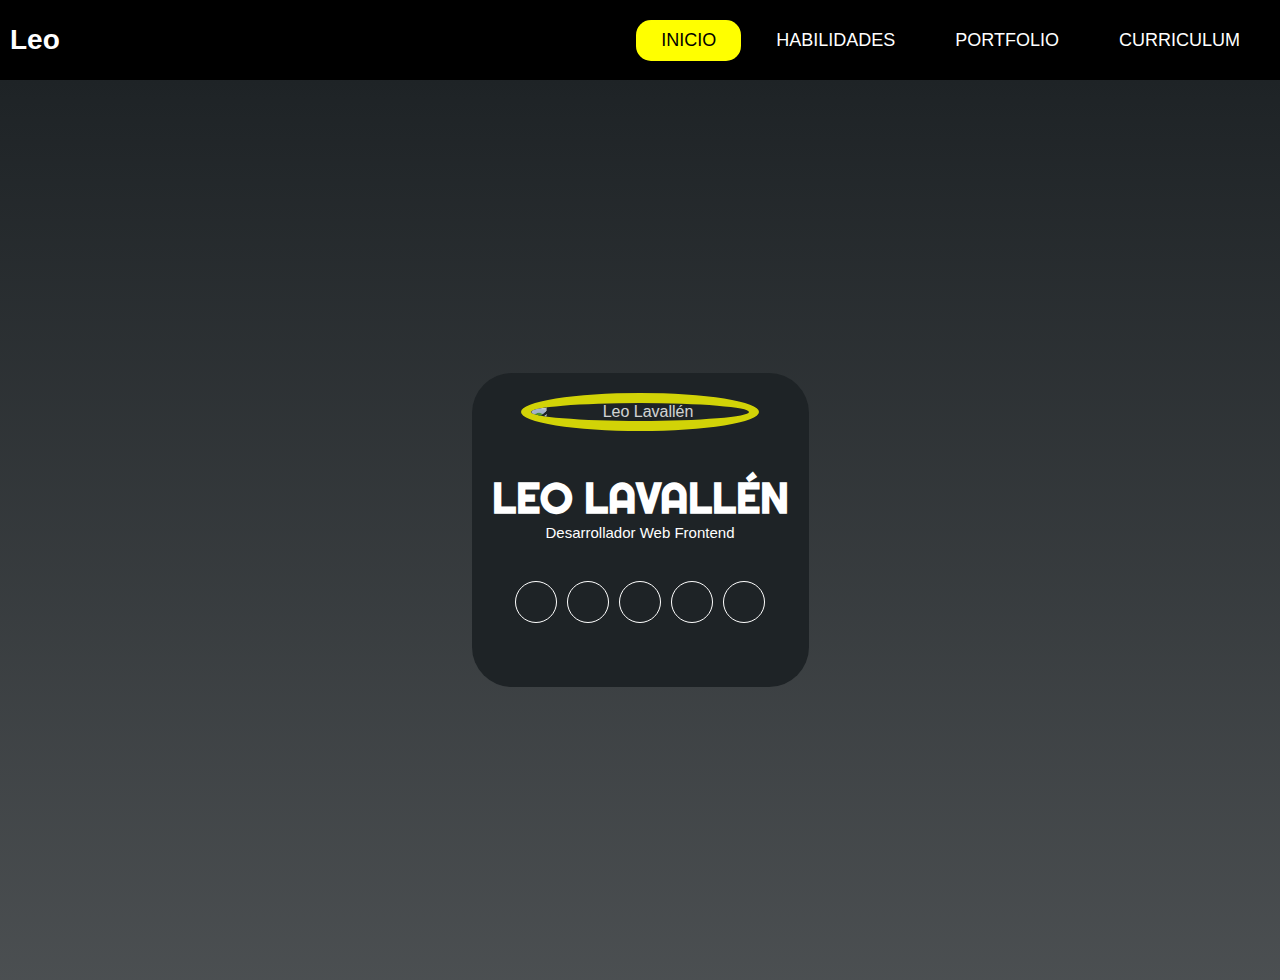
==== index.html @ 604346c0 "initial commit" ====
<!DOCTYPE html>
<html lang="en">
<head>
	<meta charset="UTF-8">
        <meta http-equiv="X-UA-Compatible" content="IE=edge">
        <meta name="viewport" content="width=device-width, initial-scale=1.0">
        <link rel="stylesheet" href="https://cdnjs.cloudflare.com/ajax/libs/font-awesome/6.1.2/css/all.min.css" integrity="sha512-1sCRPdkRXhBV2PBLUdRb4tMg1w2YPf37qatUFeS7zlBy7jJI8Lf4VHwWfZZfpXtYSLy85pkm9GaYVYMfw5BC1A==" crossorigin="anonymous" referrerpolicy="no-referrer" />
        <link rel="stylesheet" href="styles.css">
	<title>Leo Lavallén</title>
</head>
<body>
	<header>
		<div class="logo">Leo</div>
		    <div class="bars">
		   	    <div class="line"></div>
		   	    <div class="line"></div>
		   	    <div class="line"></div>
		    </div>
        </div>

        <nav class="nav-var">
        	<ul>
        		<li>
        			<a href="#" class="active">INICIO</a>
        		</li>
        		<li>
        			<a href="habilidades.html">HABILIDADES</a>
        		</li>
        		<li>
        			<a href="portfolio.html">PORTFOLIO</a>
        		</li>
        		<li>
        		        <a href="curriculum.html">CURRICULUM</a>
        		</li>
                 <!-- POR TERMINAR
        		<li>
        		         <a href="contacto.html">CONTACTO</a>
        		</li>
                -->
        	</ul>
        	
        </nav>
	</header>
            <div>
                <section id="inicio" class="inicio">
                <div class="contenido-banner">
                    <div class="contenedor-img">
                        <img src="img/perfil.png" alt="Leo Lavallén">
                    </div>
                    <h1>LEO LAVALLÉN</h1>
                    <h2>Desarrollador Web Frontend</h2>
                    <div class="redes">
                        <a href="https://www.linkedin.com/in/leo-lavall%C3%A9n/"><i class="fa-brands fa-linkedin-in"></i>
                        <a href="https://www.facebook.com/profile.php?id=100004922869039"><i class="fa-brands fa-facebook-f"></i>
                        <a href="https://www.instagram.com/leo_lavallen/"><i class="fa-brands fa-instagram"></i>
                        <a href="#"><i class="fa-brands fa-github"></i>
                        <a href="#"><i class="fa-solid fa-rss"></i></a>
                    </div>
                </div>
                </section>
            </div>  
	<script src="script.js"></script>
</body>
</html>
---- styles.css ----
@import url('https://fonts.googleapis.com/css2?family=Righteous&family=Work+Sans:wght@100;300;400;600;800&display=swap');
*{
	margin: 0;
	padding: 0;
	list-style: none;
	text-decoration: none;
	font-family: Arial, Helvetica, sans-serif;
	box-sizing: border-box;
}

html{
    /* me permite deslizar cuando hago clic en los links del menu */
    scroll-behavior: smooth;
}

header{
	width: 100%;
	height: 80px;
	background-color: black;
	display: flex;
	align-items: center;
	justify-content: space-between;
	padding: 0 10px;
}

.logo{
	font-size: 28px;
	font-weight: bold;
	color: white;
}

.bars{
	display: none;
}

.nav-var ul{
	display: flex;
}

.nav-var ul li a{
	display: block;
	color: white;
	font-size: 18px;
	padding: 10px 25px;
	border-radius: 15px;
	transition: 0.2s;
	margin: 0 5px;
}

.nav-var ul li a:hover{
	color: black;
	background-color: yellow;
}

.nav-var ul li a.active{
	color: black;
	background-color: yellow;
}

@media(max-width:900px){
	
	header{
		padding: 0px 30px;
	}

    .bars{
    	display: block;
    	cursor: pointer;
    }

	.bars .line{
		width: 30px;
		height: 3px;
		background-color: white;
		margin: 6px 0px;
	}

	.nav-var{
		height: 0px;
		position: absolute;
		top: 80px;
		left: 0;
		right: 0;
		width: 100vw;
		background-color: black;
		transition: 0.5s;
		overflow: hidden;
		position: fixed;
        width: 100%;
        z-index: 9999;
	}

	.nav-var.active{
		height: 450px;
	}

	.nav-var ul{
		display: block;
		width: fit-content;
		margin: 80px auto 0 auto;
		text-align: center;
		transition: 0.5s;
		opacity: 0;
	}

	.nav-var.active ul{
		opacity: 1;
	}

	.nav-var ul li a{
		margin-bottom: 20px;
	}
}

/* SECCION I N I C I O */

.inicio{
    background: linear-gradient(to top, rgba(30,35,38,.8), rgba(30,35,38,1)),
    url(img/fondo.jpg);
    background-size: cover;
    height: 100vh;
    color: #fff;
    display: flex;
    align-items: center;
    width: 100%;
}

.inicio .contenido-banner{
    padding: 20px;
    background-color: #1e2326;
    max-width: 350px;
    margin: auto;
    text-align: center;
    border-radius: 40px;
}
.inicio .contenido-banner img{
    margin-top: 40px;
    border: 10px solid yellow;
    display: block;
    width: 80%;
    margin: auto;
    border-radius: 100%;
}
.inicio .contenido-banner h1{
    margin-top: 40px;
    font-size: 42px;
    font-family: 'Righteous';
}
.inicio .contenido-banner h2{
    font-size: 15px;
    font-weight: normal;
}
.inicio .contenido-banner .redes a{
    color: #fff;
    display: inline-block;
    text-decoration: none;
    border: 1px solid #fff;
    border-radius: 100%;
    width: 42px;
    height: 42px;
    line-height: 42px;
    margin: 40px 5px;
    font-size: 20px;
    transition: .3s;
}
.inicio .contenido-banner .redes a:hover{
    background-color: yellow;
}

/* SECCION HABILIDADES */
.galery{
  display: flex;
  justify-content: center;
  align-items: center;
  height: 100vh;
}

.gallery img {
  max-width: 100%;
  height: auto;
}

.st{
  display: flex;
  width: 600px;
  height: 430px;
  border: solid black;
}

section img{
  width: 0px;
  flex-grow: 1;
  object-fit: cover;
  opacity: .8;
  transition: .5s ease;
}
section img:hover{
  cursor: crosshair;
  width: 300px;
  opacity: 1;
  filter: contrast(120%);
}

.background-image{
  position: fixed;
  top: 0;
  left: 0;
  width: 100%;
  height: 100%;
  background: linear-gradient(to top, rgba(30,35,38,.8), rgba(30,35,38,1)),
  url(img/fondo.jpg);
  background-size: cover;
  background-position: center;
  z-index: -1;
}

h1{
	color: white;
	text-shadow: 1px 2px 3px black, 0 0 25 blue, 0 0 5px blue;
	text-align: center;
	font-family: Arial, Helvetica, sans-serif;
}

div.galeria{
	margin: 10px 20px;
	box-shadow: 0 4px 8px 0 lightskyblue, 0 6px 20px 0 rgba(0,0,0,0.19);
	float: left;
	width: 350px;
}
   

div.galeria img{
	width: 100%;
	height: auto;
	position: relative;
}

div.galeria:hover{
	border: 1px solid lightcoral;
	transform: rotate(-3deg);
}

div.pie{
	text-align: center;
	text-shadow: 2px 2px 5px black;
	padding: 10px;
    color: white;
    font-size: 20px;
}

.sobremi{
    background-color: #1e2326;
    color: #fff;
    padding: 50px 20px;
    width: 100%;
}
.sobremi .contenido-seccion{
    max-width: 1100px;
    margin: auto;
}
.sobremi h2{
    font-size: 48px;
    font-family: 'Righteous';
    text-align: center;
    padding: 20px 0;

}
.sobremi .contenido-seccion p{
    font: 18px;
    line-height: 22px;
    margin-bottom: 20px;
}
.sobremi .contenido-seccion p span{
    color: #1CB698;
    font-weight: bold;
}
.sobremi .fila{
    display: flex;
}
.sobremi .fila .col
{
    width: 100%;
}
.sobremi .fila .col h3{
    font-size: 28px;
    font-family: 'Righteous';
    margin-bottom: 25px;
}
.sobremi .fila .col ul{
    list-style: none;
}
.sobremi .fila .col ul li{
    margin: 12px 0;
}
.sobremi .fila .col ul li strong{
    display: inline-block;
    color: #1CB698;
    width: 130px;
}
.sobremi .fila .col ul li span{
    background-color: #1CB698;
    padding: 3px;
    font-weight: bold;
    border-radius: 5px;
}
.sobremi .fila .col .contenedor-intereses{
    display: flex;
    flex-wrap: wrap;
}
.sobremi .fila .col .contenedor-intereses .interes{
    width: 100px;
    height: 100px;
    background-color: #252A2E;
    border-radius: 10px;
    margin: 0 15px 15px 0;
    display: flex;
    flex-direction: column;
    align-items: center;
    justify-content: center;
    transition: .3s;
}.sobremi .fila .col .contenedor-intereses .interes:hover{
    background-color: #1CB698;
}
.sobremi .fila .col .contenedor-intereses .interes i{
    font-size: 30px;
    margin-bottom: 10px;
}
.sobremi button{
    cursor: pointer;
    background-color: transparent;
    border: 2px solid #fff;
    width: fit-content;
    display: block;
    margin: 20px auto;
    padding: 10px 22px;
    font-size: 16px;
    color: #fff;
    position: relative;
    z-index: 10;
}
.sobremi button .overlay{
    position: absolute;
    top: 0;
    left: 0;
    width: 0;
    height: 100%;
    background-color: #1CB698;
    z-index: -1;
    transition: 1s;
}
.sobremi button:hover .overlay{
    width: 100%;
}

/* HABILIDADES H1 */

.habilidades{
  display: flex;
  flex-direction: column;
  align-items: center;
  justify-content: center;
  height: 50vh; /* Ajusta la altura según tus necesidades */
  border: 4px solid black;
  margin: 0px 330px 330px;
  background-color: yellow;
  border-radius: 10px;
}

.habilidades h1{
    color: black;
    font-size: 50px;
    text-align: left;
}

/* SECCION RESPONSIVE */
@media screen and (max-width:980px){
    nav{
        display: none;
    }
    .nav-responsive{
        display: block;
    }
    nav.responsive{
        display: block;
        position: absolute;
        right: 0;
        top: 75px;
        background-color: #252A2E;
        width: 180px;
    }
    nav.responsive ul{
        display: block !important;
    }
    nav.responsive ul li{
        border-bottom: 1px solid #fff;
        padding: 10px 0;
    }
}
@media screen and (max-width:700px){
    .sobremi .fila{
        display: block;
    }
    .sobremi .fila .col{
        width: fit-content;
    }

    .skills .fila{
        display: block;
    }
    .skills .fila .col{
        width: 100%;
    }
    .skills .fila .col .barra-skill{
        width: 100%;
    }

    .curriculum .fila{
        display: block;
    }
    .curriculum .fila .col{
        width: 90%;
    }
    .curriculum .fila .derecha{
        margin-left: 20px;
    }

    .portfolio .galeria{
        display: block;
        width: 100%;
    }
    .portfolio .galeria .proyecto{
        max-width: 100%;
    }
    .portfolio .galeria .proyecto img{
        width: 100%;
    }
    .contacto .fila{
        display: block;
    }
    .contacto .fila .col{
        width: 100%;
    }
}
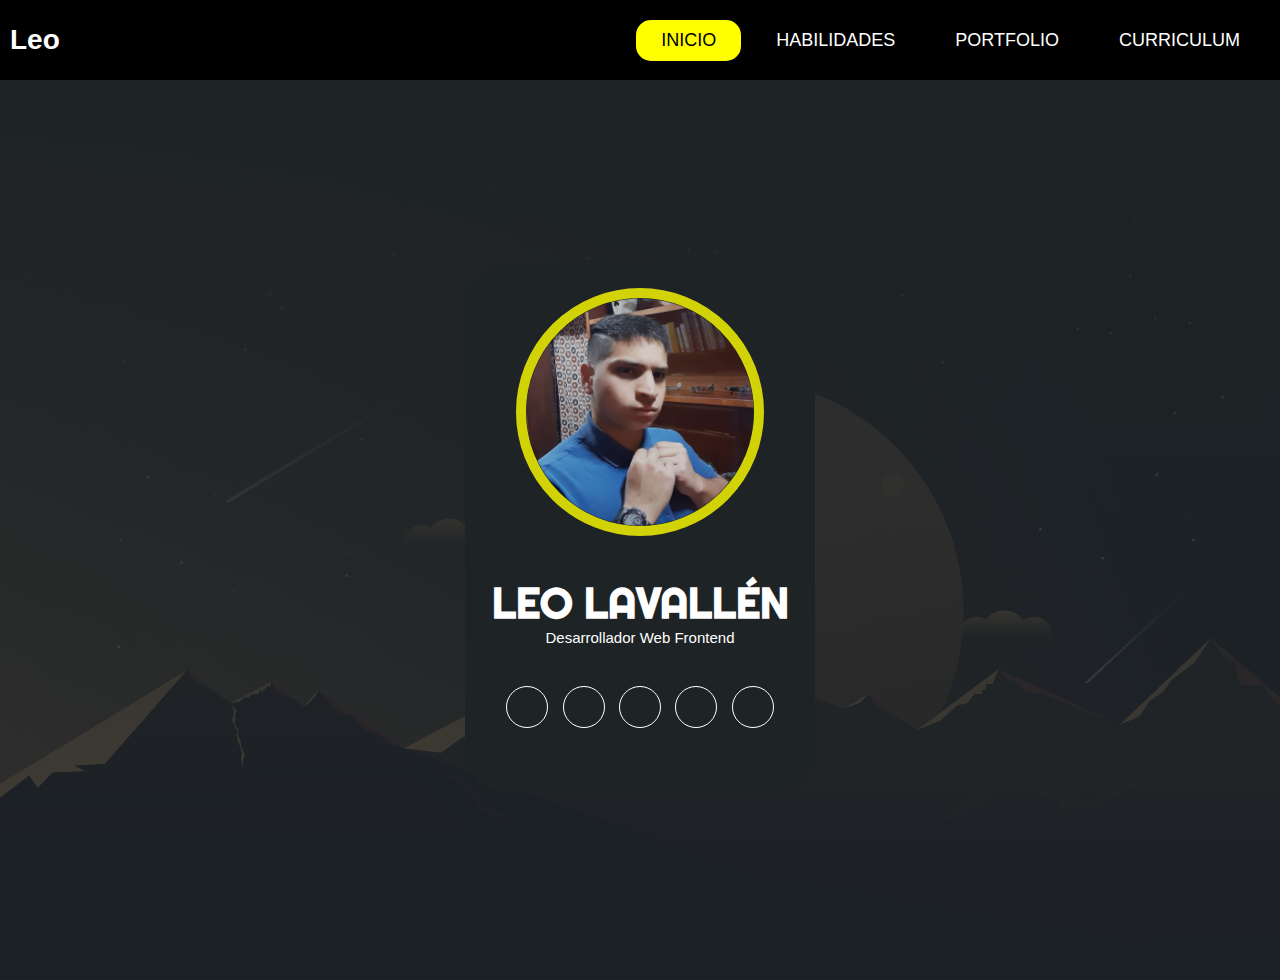
==== commit 73223f35: "Add files via upload" ====
--- a/index.html
+++ b/index.html
@@ -1,64 +1,69 @@
 <!DOCTYPE html>
 <html lang="en">
 <head>
-	<meta charset="UTF-8">
-        <meta http-equiv="X-UA-Compatible" content="IE=edge">
-        <meta name="viewport" content="width=device-width, initial-scale=1.0">
-        <link rel="stylesheet" href="https://cdnjs.cloudflare.com/ajax/libs/font-awesome/6.1.2/css/all.min.css" integrity="sha512-1sCRPdkRXhBV2PBLUdRb4tMg1w2YPf37qatUFeS7zlBy7jJI8Lf4VHwWfZZfpXtYSLy85pkm9GaYVYMfw5BC1A==" crossorigin="anonymous" referrerpolicy="no-referrer" />
-        <link rel="stylesheet" href="styles.css">
-	<title>Leo Lavallén</title>
+    <meta charset="UTF-8">
+    <meta http-equiv="X-UA-Compatible" content="IE=edge">
+    <meta name="viewport" content="width=device-width, initial-scale=1.0">
+    <link rel="stylesheet" href="https://cdnjs.cloudflare.com/ajax/libs/font-awesome/6.1.2/css/all.min.css" integrity="sha512-1sCRPdkRXhBV2PBLUdRb4tMg1w2YPf37qatUFeS7zlBy7jJI8Lf4VHwWfZZfpXtYSLy85pkm9GaYVYMfw5BC1A==" crossorigin="anonymous" referrerpolicy="no-referrer" />
+    <link rel="stylesheet" href="styles.css">
+    <title>Leo Lavallén</title>
 </head>
 <body>
-	<header>
-		<div class="logo">Leo</div>
-		    <div class="bars">
-		   	    <div class="line"></div>
-		   	    <div class="line"></div>
-		   	    <div class="line"></div>
-		    </div>
+    <header id="main-header">
+        <div class="logo">Leo</div>
+        <div class="bars" onclick="toggleMenu()">
+            <div class="line"></div>
+            <div class="line"></div>
+            <div class="line"></div>
         </div>
 
         <nav class="nav-var">
-        	<ul>
-        		<li>
-        			<a href="#" class="active">INICIO</a>
-        		</li>
-        		<li>
-        			<a href="habilidades.html">HABILIDADES</a>
-        		</li>
-        		<li>
-        			<a href="portfolio.html">PORTFOLIO</a>
-        		</li>
-        		<li>
-        		        <a href="curriculum.html">CURRICULUM</a>
-        		</li>
-                 <!-- POR TERMINAR
-        		<li>
-        		         <a href="contacto.html">CONTACTO</a>
-        		</li>
+            <ul>
+                <li>
+                    <a href="#" class="active">INICIO</a>
+                </li>
+                <li>
+                    <a href="habilidades.html">HABILIDADES</a>
+                </li>
+                <li>
+                    <a href="portfolio.html">PORTFOLIO</a>
+                </li>
+                <li>
+                    <a href="curriculum.html">CURRICULUM</a>
+                </li>
+                <!-- POR TERMINAR
+                <li>
+                    <a href="contacto.html">CONTACTO</a>
+                </li>
                 -->
-        	</ul>
-        	
+            </ul>
+
         </nav>
-	</header>
-            <div>
-                <section id="inicio" class="inicio">
-                <div class="contenido-banner">
-                    <div class="contenedor-img">
-                        <img src="img/perfil.png" alt="Leo Lavallén">
-                    </div>
-                    <h1>LEO LAVALLÉN</h1>
-                    <h2>Desarrollador Web Frontend</h2>
-                    <div class="redes">
-                        <a href="https://www.linkedin.com/in/leo-lavall%C3%A9n/"><i class="fa-brands fa-linkedin-in"></i>
-                        <a href="https://www.facebook.com/profile.php?id=100004922869039"><i class="fa-brands fa-facebook-f"></i>
-                        <a href="https://www.instagram.com/leo_lavallen/"><i class="fa-brands fa-instagram"></i>
-                        <a href="#"><i class="fa-brands fa-github"></i>
-                        <a href="#"><i class="fa-solid fa-rss"></i></a>
-                    </div>
+    </header>
+    <div>
+        <section id="inicio" class="inicio">
+            <div class="contenido-banner">
+                <div class="contenedor-img">
+                    <img src="img/perfil.png" alt="Leo Lavallén">
                 </div>
-                </section>
-            </div>  
-	<script src="script.js"></script>
+                <h1>LEO LAVALLÉN</h1>
+                <h2>Desarrollador Web Frontend</h2>
+                <div class="redes">
+                    <a href="https://www.linkedin.com/in/leo-lavall%C3%A9n/"><i class="fa-brands fa-linkedin-in"></i></a>
+                    <a href="https://www.facebook.com/profile.php?id=100004922869039"><i class="fa-brands fa-facebook-f"></i></a>
+                    <a href="https://www.instagram.com/leo_lavallen/"><i class="fa-brands fa-instagram"></i></a>
+                    <a href="#"><i class="fa-brands fa-github"></i></a>
+                    <a href="#"><i class="fa-solid fa-rss"></i></a>
+                </div>
+            </div>
+        </section>
+    </div>  
+    <script>
+   function toggleMenu() {
+      var navResponsive = document.querySelector('.nav-responsive');
+      navResponsive.classList.toggle('active');
+   }
+</script>
+    <script src="script.js"></script>
 </body>
-</html>+</html>
--- a/styles.css
+++ b/styles.css
@@ -30,7 +30,7 @@
 }
 
 .bars{
-	display: none;
+	display: none;   
 }
 
 .nav-var ul{
@@ -85,13 +85,13 @@
 		background-color: black;
 		transition: 0.5s;
 		overflow: hidden;
-		position: fixed;
-        width: 100%;
+        display: none;
         z-index: 9999;
 	}
 
 	.nav-var.active{
 		height: 450px;
+        display: block;
 	}
 
 	.nav-var ul{
